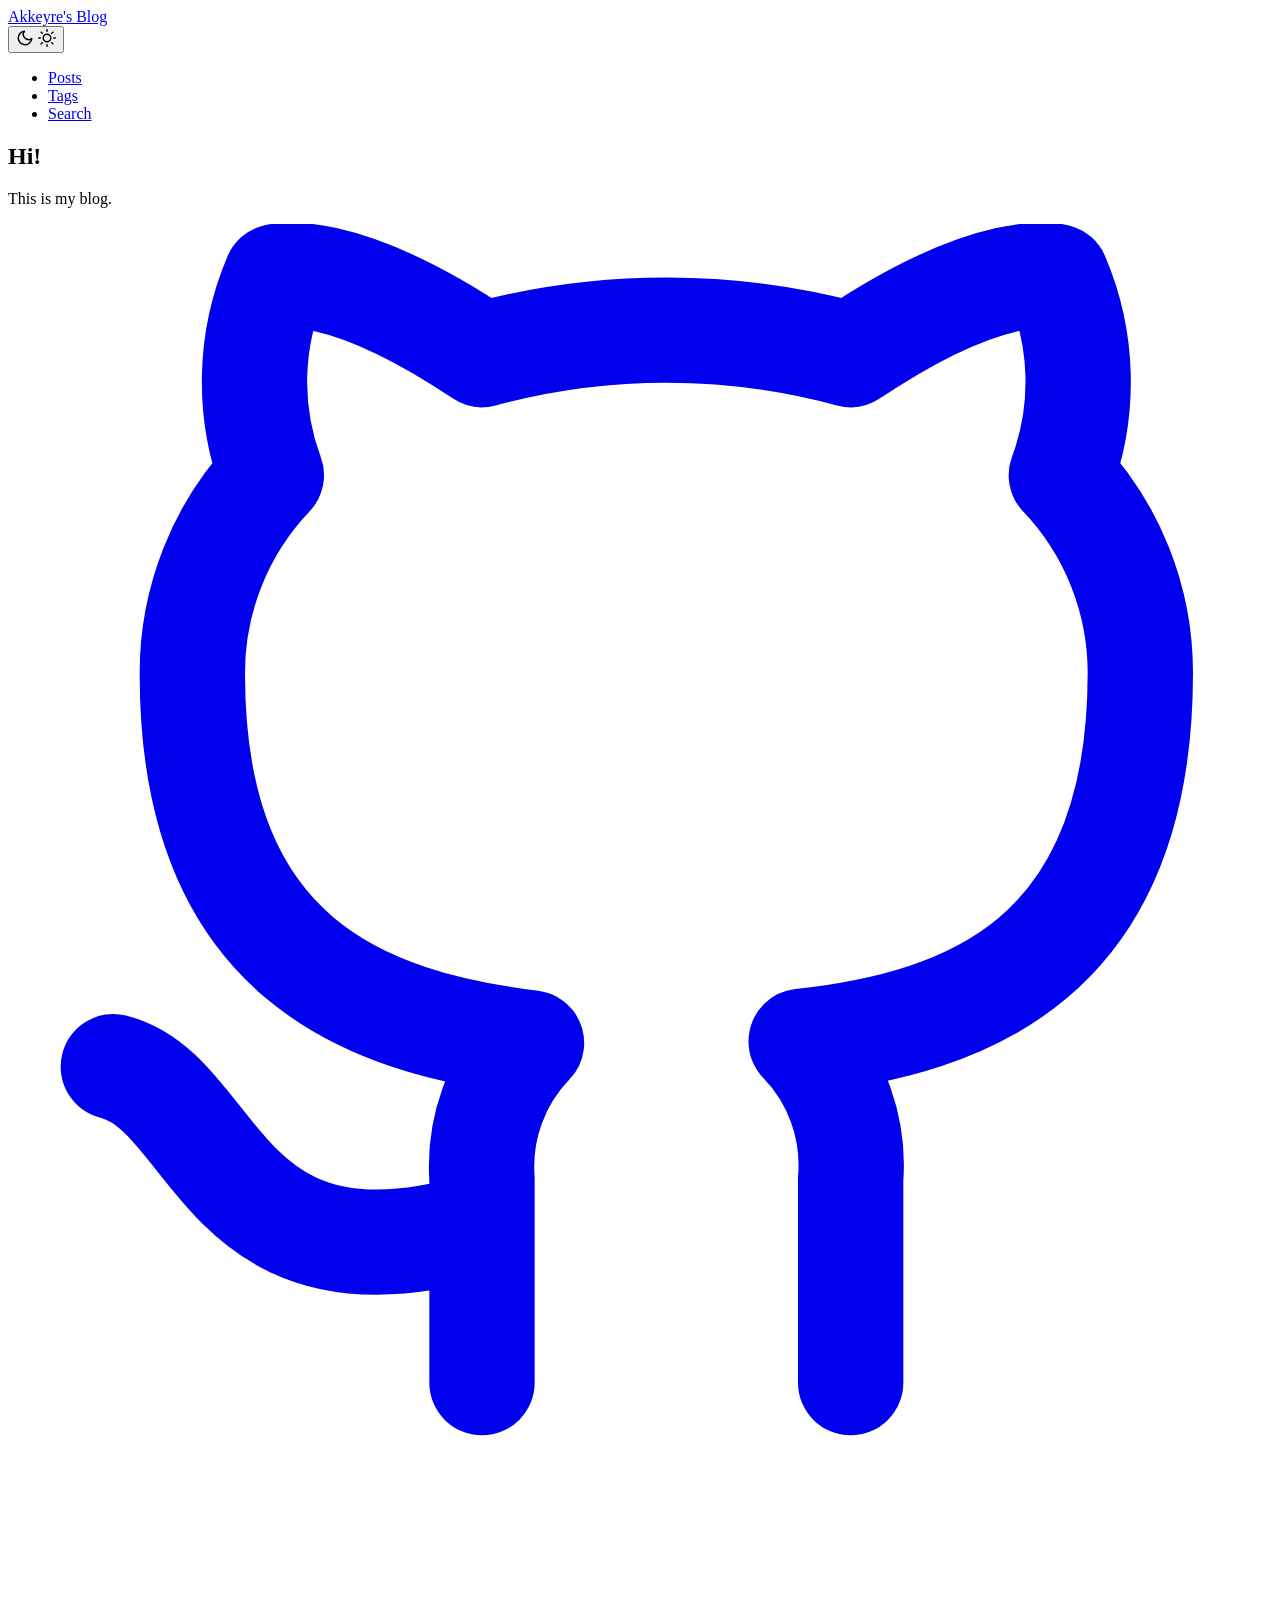
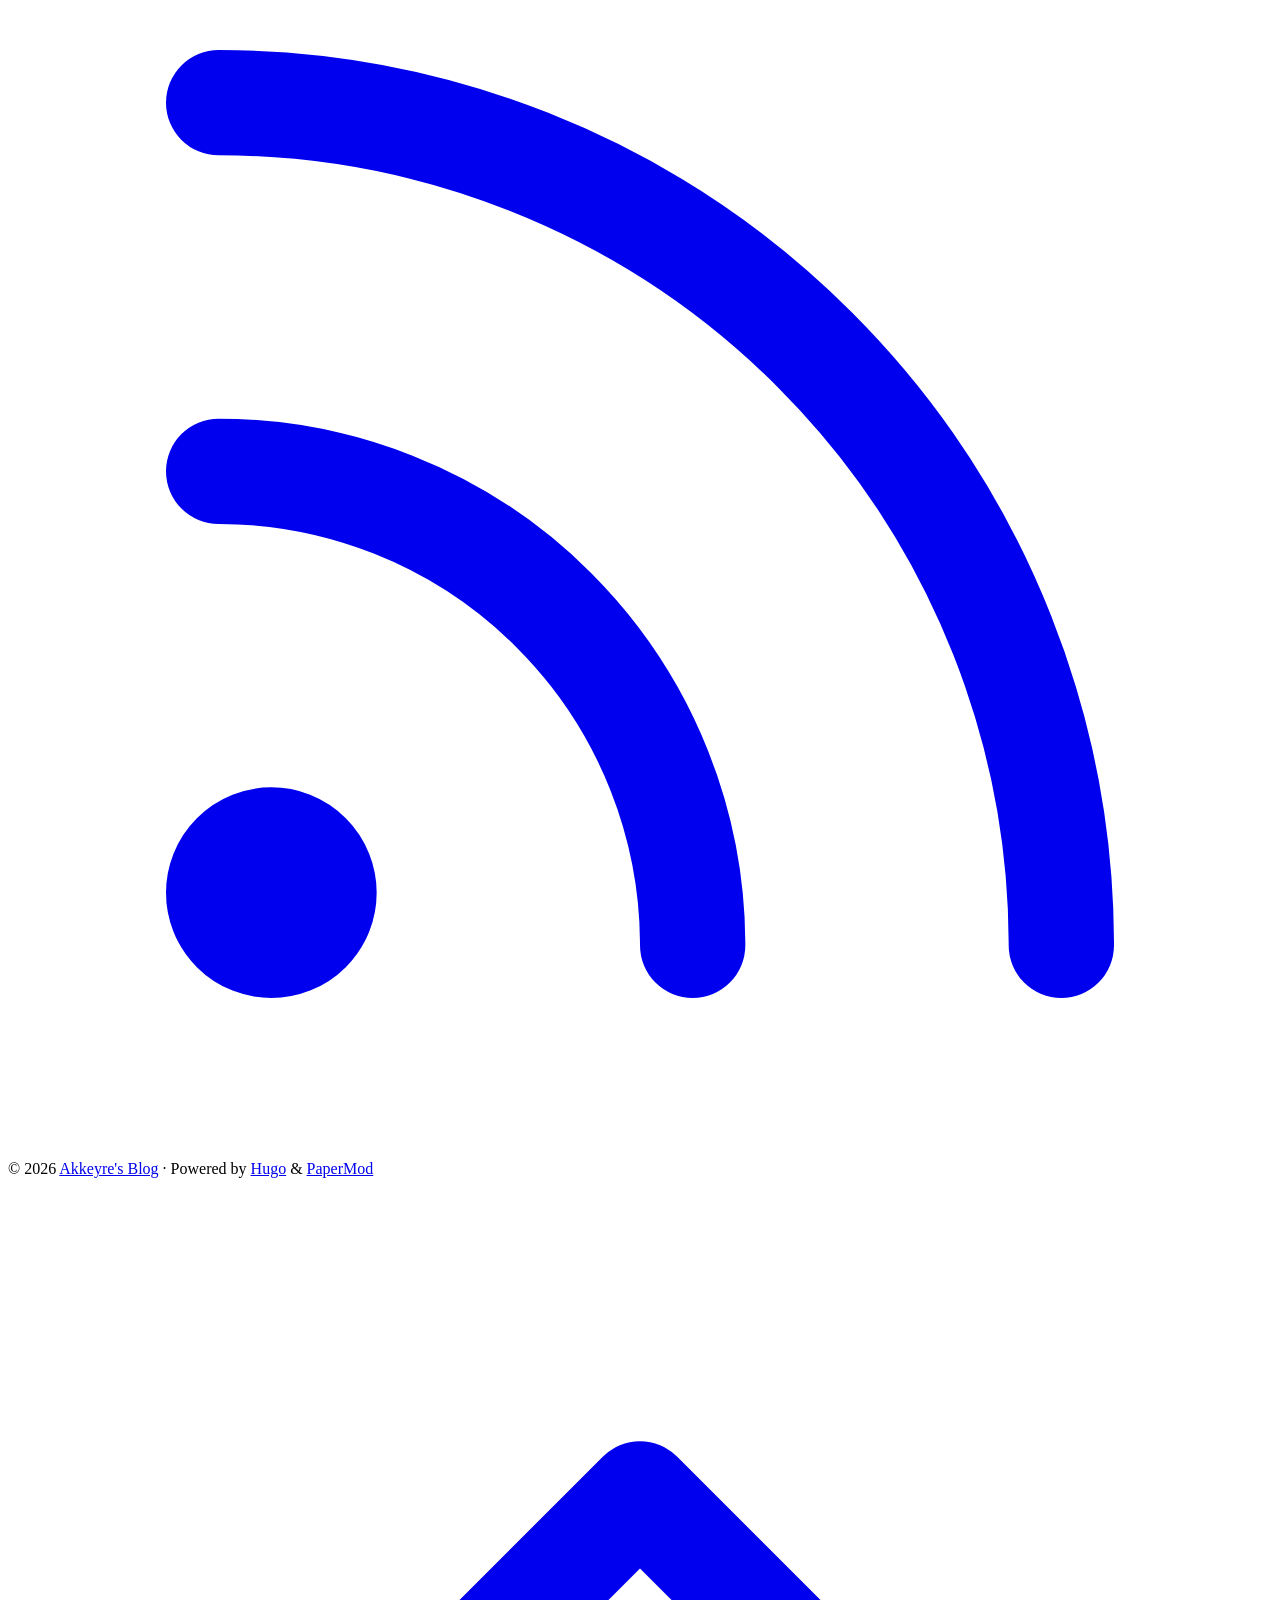
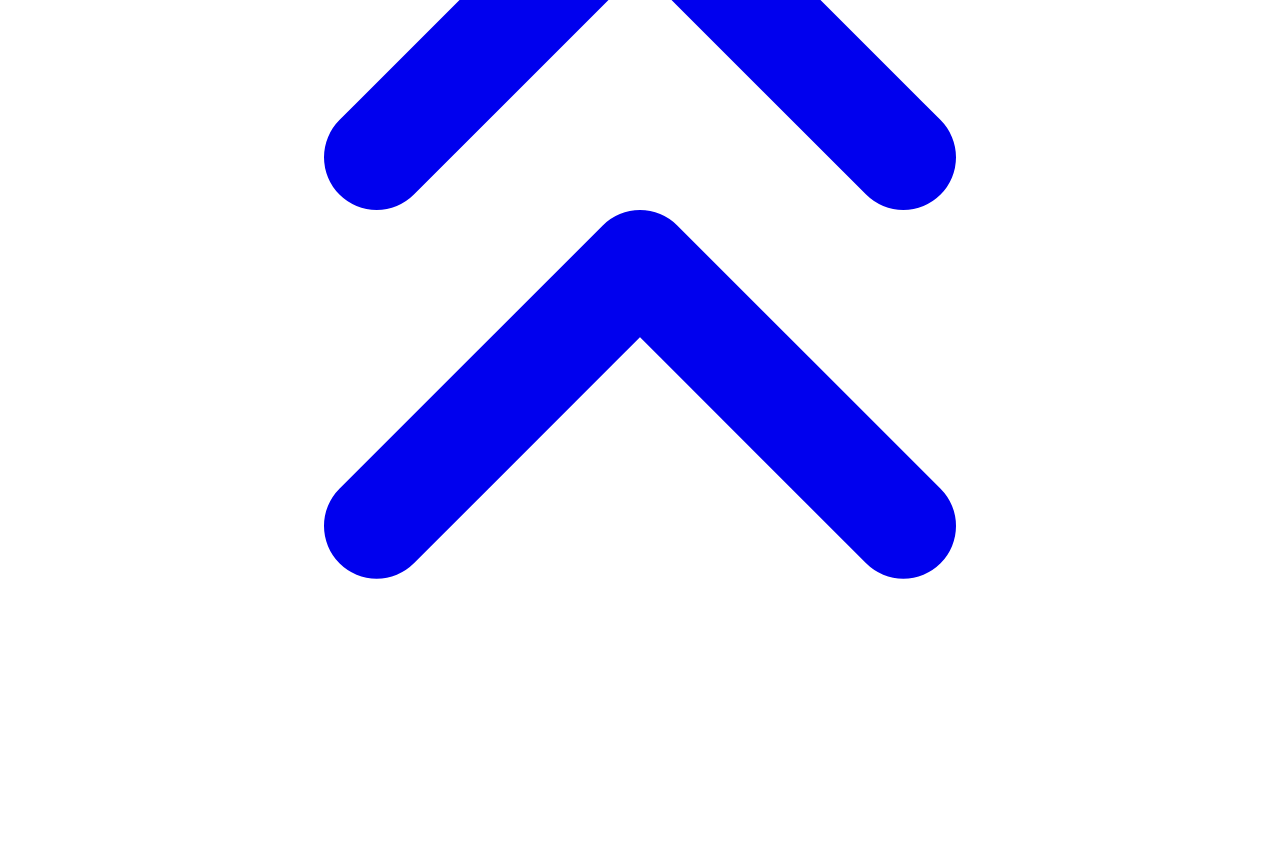
==== public/index.html @ f438a2f2 "add hugo site" ====
<!DOCTYPE html>
<html lang="en" dir="auto" data-theme="auto">

<head>
	<meta name="generator" content="Hugo 0.146.0"><script src="/livereload.js?mindelay=10&amp;v=2&amp;port=1313&amp;path=livereload" data-no-instant defer></script><meta charset="utf-8">
<meta http-equiv="X-UA-Compatible" content="IE=edge">
<meta name="viewport" content="width=device-width, initial-scale=1, shrink-to-fit=no">
<meta name="robots" content="noindex, nofollow">
<title>Akkeyre&#39;s Blog</title>

<meta name="description" content="Writing about things I find interesting">
<meta name="author" content="Akkeyre">
<link rel="canonical" href="http://localhost:1313/">
<link crossorigin="anonymous" href="/assets/css/stylesheet.4b72e7725c68fccaac08b7b94b4bf3724ac8531837c6717dbd3e55b5a23b0117.css" integrity="sha256-S3Lnclxo/MqsCLe5S0vzckrIUxg3xnF9vT5VtaI7ARc=" rel="preload stylesheet" as="style">
<link rel="icon" href="http://localhost:1313/favicon.ico">
<link rel="icon" type="image/png" sizes="16x16" href="http://localhost:1313/favicon-16x16.png">
<link rel="icon" type="image/png" sizes="32x32" href="http://localhost:1313/favicon-32x32.png">
<link rel="apple-touch-icon" href="http://localhost:1313/apple-touch-icon.png">
<link rel="mask-icon" href="http://localhost:1313/safari-pinned-tab.svg">
<meta name="theme-color" content="#2e2e33">
<meta name="msapplication-TileColor" content="#2e2e33">
<link rel="alternate" type="application/rss+xml" href="http://localhost:1313/index.xml" title="rss">
<link rel="alternate" type="application/json" href="http://localhost:1313/index.json" title="json">
<link rel="alternate" hreflang="en" href="http://localhost:1313/">
<noscript>
    <style>
        #theme-toggle,
        .top-link {
            display: none;
        }

    </style>
    <style>
        @media (prefers-color-scheme: dark) {
            :root {
                --theme: rgb(29, 30, 32);
                --entry: rgb(46, 46, 51);
                --primary: rgb(218, 218, 219);
                --secondary: rgb(155, 156, 157);
                --tertiary: rgb(65, 66, 68);
                --content: rgb(196, 196, 197);
                --code-block-bg: rgb(46, 46, 51);
                --code-bg: rgb(55, 56, 62);
                --border: rgb(51, 51, 51);
                color-scheme: dark;
            }

            .list {
                background: var(--theme);
            }

            .toc {
                background: var(--entry);
            }
        }

    </style>
</noscript>
<script>
    if (localStorage.getItem("pref-theme") === "dark") {
        document.querySelector("html").dataset.theme = 'dark';
    } else if (localStorage.getItem("pref-theme") === "light") {
       document.querySelector("html").dataset.theme = 'light';
    } else if (window.matchMedia('(prefers-color-scheme: dark)').matches) {
        document.querySelector("html").dataset.theme = 'dark';
    } else {
        document.querySelector("html").dataset.theme = 'light';
    }

</script>

</head>
<body class="list" id="top">
    <header class="header">
    <nav class="header-nav">
        <div class="logo">
            <a href="http://localhost:1313/" accesskey="h" title="Akkeyre&#39;s Blog (Alt + H)">Akkeyre&#39;s Blog</a>
            <div class="logo-switches">
                <button id="theme-toggle" class="theme-toggle" accesskey="t" title="(Alt + T)" aria-label="Toggle theme">
                    <svg class="moon" xmlns="http://www.w3.org/2000/svg" width="18" height="18" viewBox="0 0 24 24"
                        fill="none" stroke="currentColor" stroke-width="2" stroke-linecap="round"
                        stroke-linejoin="round">
                        <path d="M21 12.79A9 9 0 1 1 11.21 3 7 7 0 0 0 21 12.79z"></path>
                    </svg>
                    <svg class="sun" xmlns="http://www.w3.org/2000/svg" width="18" height="18" viewBox="0 0 24 24"
                        fill="none" stroke="currentColor" stroke-width="2" stroke-linecap="round"
                        stroke-linejoin="round">
                        <circle cx="12" cy="12" r="5"></circle>
                        <line x1="12" y1="1" x2="12" y2="3"></line>
                        <line x1="12" y1="21" x2="12" y2="23"></line>
                        <line x1="4.22" y1="4.22" x2="5.64" y2="5.64"></line>
                        <line x1="18.36" y1="18.36" x2="19.78" y2="19.78"></line>
                        <line x1="1" y1="12" x2="3" y2="12"></line>
                        <line x1="21" y1="12" x2="23" y2="12"></line>
                        <line x1="4.22" y1="19.78" x2="5.64" y2="18.36"></line>
                        <line x1="18.36" y1="5.64" x2="19.78" y2="4.22"></line>
                    </svg>
                </button>
            </div>
        </div>
        <ul id="menu" class="menu">
            <li>
                <a href="http://localhost:1313/posts/" title="Posts">
                    <span>Posts</span>
                </a>
            </li>
            <li>
                <a href="http://localhost:1313/tags/" title="Tags">
                    <span>Tags</span>
                </a>
            </li>
            <li>
                <a href="http://localhost:1313/search/" title="Search (Alt &#43; /)" accesskey=/>
                    <span>Search</span>
                </a>
            </li>
        </ul>
    </nav>
</header>
<main class="main"> 
<article class="first-entry home-info">
    <header class="entry-header">
        <h1>Hi!</h1>
    </header>
    <div class="entry-content md-content">
        
        <p>This is my blog.</p>

    </div>
    <footer class="entry-footer">
        <div class="social-icons" >
    <a href="https://github.com/Akkeyre" target="_blank" rel="noopener noreferrer me"
        title="Github">
        <svg xmlns="http://www.w3.org/2000/svg" viewBox="0 0 24 24" fill="none" stroke="currentColor" stroke-width="2"
    stroke-linecap="round" stroke-linejoin="round">
    <path
        d="M9 19c-5 1.5-5-2.5-7-3m14 6v-3.87a3.37 3.37 0 0 0-.94-2.61c3.14-.35 6.44-1.54 6.44-7A5.44 5.44 0 0 0 20 4.77 5.07 5.07 0 0 0 19.91 1S18.73.65 16 2.48a13.38 13.38 0 0 0-7 0C6.27.65 5.09 1 5.09 1A5.07 5.07 0 0 0 5 4.77a5.44 5.44 0 0 0-1.5 3.78c0 5.42 3.3 6.61 6.44 7A3.37 3.37 0 0 0 9 18.13V22">
    </path>
</svg>
    </a>
    <a href="/index.xml" target="_blank" rel="noopener noreferrer me"
        title="Rss">
        <svg xmlns="http://www.w3.org/2000/svg" viewBox="0 0 24 24" fill="none" stroke="currentColor" stroke-width="2"
    stroke-linecap="round" stroke-linejoin="round">
    <path d="M4 11a9 9 0 0 1 9 9" />
    <path d="M4 4a16 16 0 0 1 16 16" />
    <circle cx="5" cy="19" r="1" />
</svg>
    </a>
</div>

    </footer>
</article>
    </main>
    
<footer class="footer">
        <span>&copy; 2026 <a href="http://localhost:1313/">Akkeyre&#39;s Blog</a></span> · 

    <span>
        Powered by
        <a href="https://gohugo.io/" rel="noopener noreferrer" target="_blank">Hugo</a> &
        <a href="https://github.com/adityatelange/hugo-PaperMod/" rel="noopener" target="_blank">PaperMod</a>
    </span>
</footer>
<a href="#top" id="top-link" class="top-link hidden" aria-label="go to top" title="Go to Top (Alt + G)" accesskey="g">
    <svg xmlns="http://www.w3.org/2000/svg" viewBox="0 0 24 24" fill="none" stroke="currentColor" stroke-width="2"
        stroke-linecap="round" stroke-linejoin="round" class="feather feather-chevrons-up">
        <polyline points="17 11 12 6 7 11"></polyline>
        <polyline points="17 18 12 13 7 18"></polyline>
    </svg>
</a>

<script>
    let menu = document.getElementById('menu');
    if (menu) {
        
        const scrollPosition = localStorage.getItem("menu-scroll-position");
        if (scrollPosition) {
            menu.scrollLeft = parseInt(scrollPosition, 10);
        }
        
        menu.onscroll = function () {
            localStorage.setItem("menu-scroll-position", menu.scrollLeft);
        }
    }

    document.querySelectorAll('a[href^="#"]').forEach(anchor => {
        anchor.addEventListener("click", function (e) {
            e.preventDefault();
            var id = this.getAttribute("href").substr(1);
            if (!window.matchMedia('(prefers-reduced-motion: reduce)').matches) {
                document.querySelector(`[id='${decodeURIComponent(id)}']`).scrollIntoView({
                    behavior: "smooth"
                });
            } else {
                document.querySelector(`[id='${decodeURIComponent(id)}']`).scrollIntoView();
            }
            if (id === "top") {
                history.replaceState(null, null, " ");
            } else {
                history.pushState(null, null, `#${id}`);
            }
        });
    });

</script>
<script>
    var toplink = document.getElementById("top-link");
    window.onscroll = function () {
        const scrollThreshold = window.innerHeight;
        if (document.body.scrollTop > scrollThreshold || document.documentElement.scrollTop > scrollThreshold) {
            toplink.classList.remove("hidden");
        } else {
            toplink.classList.add("hidden");
        }
    };

</script>
<script>
    document.getElementById("theme-toggle").addEventListener("click", () => {
        const html = document.querySelector("html");
        if (html.dataset.theme === "dark") {
            html.dataset.theme = 'light';
            localStorage.setItem("pref-theme", 'light');
        } else {
            html.dataset.theme = 'dark';
            localStorage.setItem("pref-theme", 'dark');
        }
    })

</script>
</body>

</html>
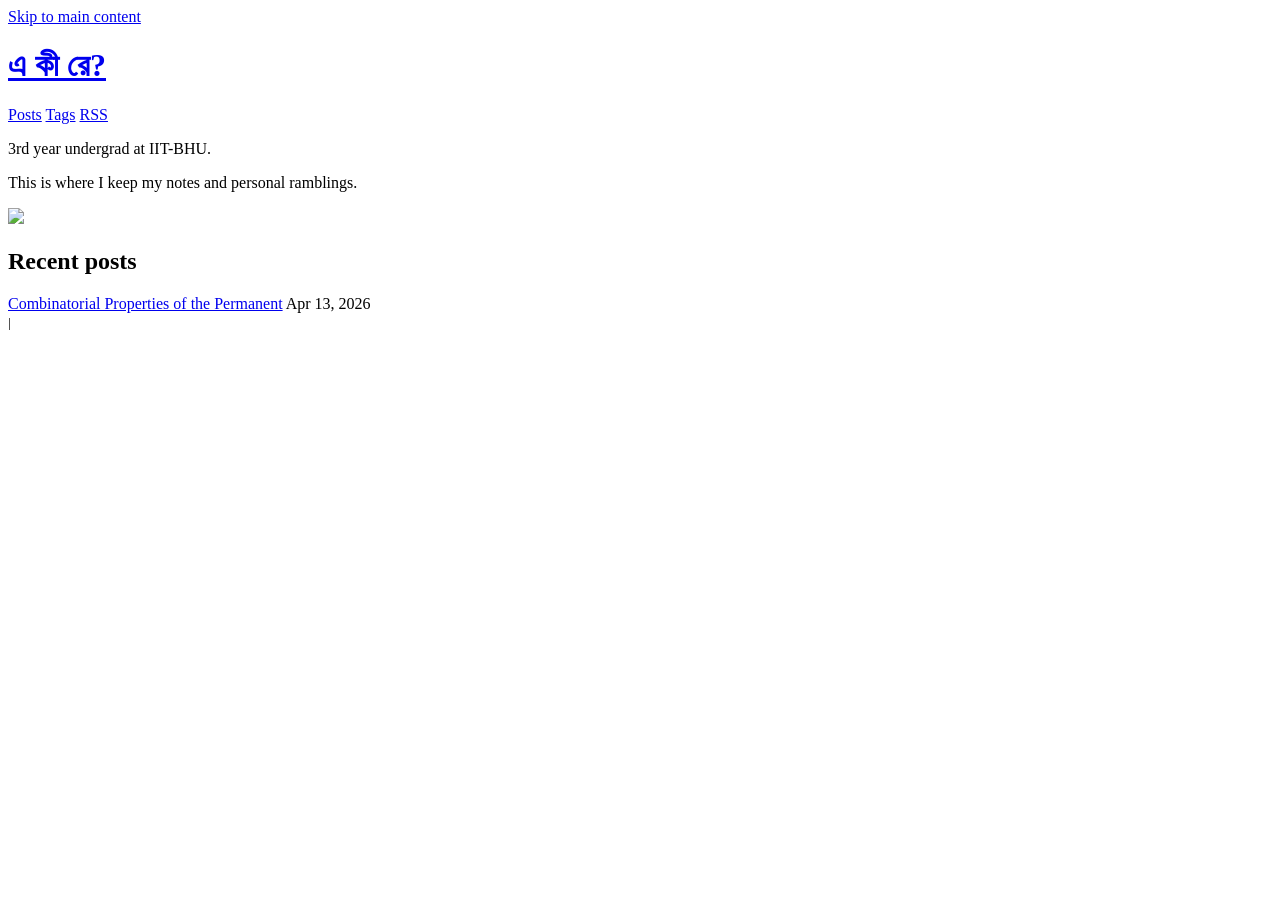
==== commit 288b8379: "changes to site" ====
--- a/public/index.html
+++ b/public/index.html
@@ -1,234 +1,110 @@
 <!DOCTYPE html>
-<html lang="en" dir="auto" data-theme="auto">
+<html lang="en-us">
 
 <head>
-	<meta name="generator" content="Hugo 0.146.0"><script src="/livereload.js?mindelay=10&amp;v=2&amp;port=1313&amp;path=livereload" data-no-instant defer></script><meta charset="utf-8">
-<meta http-equiv="X-UA-Compatible" content="IE=edge">
-<meta name="viewport" content="width=device-width, initial-scale=1, shrink-to-fit=no">
-<meta name="robots" content="noindex, nofollow">
-<title>Akkeyre&#39;s Blog</title>
+	<meta name="generator" content="Hugo 0.146.0"><script src="/livereload.js?mindelay=10&amp;v=2&amp;port=1313&amp;path=livereload" data-no-instant defer></script>
+  <meta http-equiv="X-Clacks-Overhead" content="GNU Terry Pratchett" />
+  <meta charset="utf-8">
+  <meta name="viewport" content="width=device-width, initial-scale=1.0" />
+<title>Akkeyre | Akkeyre&#39;s Blog</title>
+<meta name="title" content="Akkeyre" />
+<meta name="description" content="Writing about things I find interesting" />
+<meta name="author" content="" />
+<meta name="keywords" content="combinatorics,linear algebra,math," />
 
-<meta name="description" content="Writing about things I find interesting">
-<meta name="author" content="Akkeyre">
-<link rel="canonical" href="http://localhost:1313/">
-<link crossorigin="anonymous" href="/assets/css/stylesheet.4b72e7725c68fccaac08b7b94b4bf3724ac8531837c6717dbd3e55b5a23b0117.css" integrity="sha256-S3Lnclxo/MqsCLe5S0vzckrIUxg3xnF9vT5VtaI7ARc=" rel="preload stylesheet" as="style">
-<link rel="icon" href="http://localhost:1313/favicon.ico">
-<link rel="icon" type="image/png" sizes="16x16" href="http://localhost:1313/favicon-16x16.png">
-<link rel="icon" type="image/png" sizes="32x32" href="http://localhost:1313/favicon-32x32.png">
-<link rel="apple-touch-icon" href="http://localhost:1313/apple-touch-icon.png">
-<link rel="mask-icon" href="http://localhost:1313/safari-pinned-tab.svg">
-<meta name="theme-color" content="#2e2e33">
-<meta name="msapplication-TileColor" content="#2e2e33">
-<link rel="alternate" type="application/rss+xml" href="http://localhost:1313/index.xml" title="rss">
-<link rel="alternate" type="application/json" href="http://localhost:1313/index.json" title="json">
-<link rel="alternate" hreflang="en" href="http://localhost:1313/">
-<noscript>
-    <style>
-        #theme-toggle,
-        .top-link {
-            display: none;
-        }
 
-    </style>
-    <style>
-        @media (prefers-color-scheme: dark) {
-            :root {
-                --theme: rgb(29, 30, 32);
-                --entry: rgb(46, 46, 51);
-                --primary: rgb(218, 218, 219);
-                --secondary: rgb(155, 156, 157);
-                --tertiary: rgb(65, 66, 68);
-                --content: rgb(196, 196, 197);
-                --code-block-bg: rgb(46, 46, 51);
-                --code-bg: rgb(55, 56, 62);
-                --border: rgb(51, 51, 51);
-                color-scheme: dark;
-            }
 
-            .list {
-                background: var(--theme);
-            }
 
-            .toc {
-                background: var(--entry);
-            }
-        }
 
-    </style>
-</noscript>
-<script>
-    if (localStorage.getItem("pref-theme") === "dark") {
-        document.querySelector("html").dataset.theme = 'dark';
-    } else if (localStorage.getItem("pref-theme") === "light") {
-       document.querySelector("html").dataset.theme = 'light';
-    } else if (window.matchMedia('(prefers-color-scheme: dark)').matches) {
-        document.querySelector("html").dataset.theme = 'dark';
-    } else {
-        document.querySelector("html").dataset.theme = 'light';
-    }
 
-</script>
+  
+  <meta property="og:url" content="http://localhost:1313/">
+  <meta property="og:site_name" content="Akkeyre&#39;s Blog">
+  <meta property="og:title" content="Akkeyre">
+  <meta property="og:description" content="3rd year undergrad at IIT-BHU.
+This is where I keep my notes and personal ramblings.">
+  <meta property="og:locale" content="en_us">
+  <meta property="og:type" content="website">
+
+
+  
+  
+  <meta name="twitter:card" content="summary">
+  <meta name="twitter:title" content="Akkeyre">
+  <meta name="twitter:description" content="3rd year undergrad at IIT-BHU.
+This is where I keep my notes and personal ramblings.">
+
+
+  
+  
+  <meta itemprop="name" content="Akkeyre">
+  <meta itemprop="description" content="3rd year undergrad at IIT-BHU.
+This is where I keep my notes and personal ramblings.">
+  <meta itemprop="datePublished" content="2026-04-13T00:00:00+00:00">
+  <meta itemprop="dateModified" content="2026-04-13T00:00:00+00:00">
+  <meta itemprop="wordCount" content="15">
+
+<meta name="referrer" content="no-referrer-when-downgrade" />
+
+  
+  <link href="/original.min.css" rel="stylesheet">
+
+  
+
+  
+
+  <link rel="alternate" type="application/rss+xml" href="http://localhost:1313/index.xml" title="Akkeyre's Blog" />
+  <link rel="stylesheet" href="/css/custom.css">
+
 
 </head>
-<body class="list" id="top">
-    <header class="header">
-    <nav class="header-nav">
-        <div class="logo">
-            <a href="http://localhost:1313/" accesskey="h" title="Akkeyre&#39;s Blog (Alt + H)">Akkeyre&#39;s Blog</a>
-            <div class="logo-switches">
-                <button id="theme-toggle" class="theme-toggle" accesskey="t" title="(Alt + T)" aria-label="Toggle theme">
-                    <svg class="moon" xmlns="http://www.w3.org/2000/svg" width="18" height="18" viewBox="0 0 24 24"
-                        fill="none" stroke="currentColor" stroke-width="2" stroke-linecap="round"
-                        stroke-linejoin="round">
-                        <path d="M21 12.79A9 9 0 1 1 11.21 3 7 7 0 0 0 21 12.79z"></path>
-                    </svg>
-                    <svg class="sun" xmlns="http://www.w3.org/2000/svg" width="18" height="18" viewBox="0 0 24 24"
-                        fill="none" stroke="currentColor" stroke-width="2" stroke-linecap="round"
-                        stroke-linejoin="round">
-                        <circle cx="12" cy="12" r="5"></circle>
-                        <line x1="12" y1="1" x2="12" y2="3"></line>
-                        <line x1="12" y1="21" x2="12" y2="23"></line>
-                        <line x1="4.22" y1="4.22" x2="5.64" y2="5.64"></line>
-                        <line x1="18.36" y1="18.36" x2="19.78" y2="19.78"></line>
-                        <line x1="1" y1="12" x2="3" y2="12"></line>
-                        <line x1="21" y1="12" x2="23" y2="12"></line>
-                        <line x1="4.22" y1="19.78" x2="5.64" y2="18.36"></line>
-                        <line x1="18.36" y1="5.64" x2="19.78" y2="4.22"></line>
-                    </svg>
-                </button>
-            </div>
-        </div>
-        <ul id="menu" class="menu">
-            <li>
-                <a href="http://localhost:1313/posts/" title="Posts">
-                    <span>Posts</span>
-                </a>
-            </li>
-            <li>
-                <a href="http://localhost:1313/tags/" title="Tags">
-                    <span>Tags</span>
-                </a>
-            </li>
-            <li>
-                <a href="http://localhost:1313/search/" title="Search (Alt &#43; /)" accesskey=/>
-                    <span>Search</span>
-                </a>
-            </li>
-        </ul>
-    </nav>
+
+<body>
+  <header><a class="skip-link" href="#main-content">Skip to main content</a>
+<a href="/" class="title"><h1>এ কী রে?</h1></a>
+<nav>
+  <a href="/posts/">Posts</a>
+
+  <a href="/tags/">Tags</a>
+
+<a href='http://localhost:1313/index.xml'>RSS</a>
+
+
+
+
+
+
+
+</nav>
 </header>
-<main class="main"> 
-<article class="first-entry home-info">
-    <header class="entry-header">
-        <h1>Hi!</h1>
-    </header>
-    <div class="entry-content md-content">
-        
-        <p>This is my blog.</p>
+  <main id="main-content">
+<div class="home">
+  <div class="intro">
+    <p>3rd year undergrad at IIT-BHU.</p>
+<p>This is where I keep my notes and personal ramblings.</p>
+<p>
+  <img src="/images/comic.png" class="comic">
+</p>
 
+  </div>
+
+  <div class="posts">
+    <h2>Recent posts</h2>
+    
+    <div class="post-item">
+      <a href="http://localhost:1313/posts/permanent-combinatorics/">Combinatorial Properties of the Permanent</a>
+      <span class="date">Apr 13, 2026</span>
     </div>
-    <footer class="entry-footer">
-        <div class="social-icons" >
-    <a href="https://github.com/Akkeyre" target="_blank" rel="noopener noreferrer me"
-        title="Github">
-        <svg xmlns="http://www.w3.org/2000/svg" viewBox="0 0 24 24" fill="none" stroke="currentColor" stroke-width="2"
-    stroke-linecap="round" stroke-linejoin="round">
-    <path
-        d="M9 19c-5 1.5-5-2.5-7-3m14 6v-3.87a3.37 3.37 0 0 0-.94-2.61c3.14-.35 6.44-1.54 6.44-7A5.44 5.44 0 0 0 20 4.77 5.07 5.07 0 0 0 19.91 1S18.73.65 16 2.48a13.38 13.38 0 0 0-7 0C6.27.65 5.09 1 5.09 1A5.07 5.07 0 0 0 5 4.77a5.44 5.44 0 0 0-1.5 3.78c0 5.42 3.3 6.61 6.44 7A3.37 3.37 0 0 0 9 18.13V22">
-    </path>
-</svg>
-    </a>
-    <a href="/index.xml" target="_blank" rel="noopener noreferrer me"
-        title="Rss">
-        <svg xmlns="http://www.w3.org/2000/svg" viewBox="0 0 24 24" fill="none" stroke="currentColor" stroke-width="2"
-    stroke-linecap="round" stroke-linejoin="round">
-    <path d="M4 11a9 9 0 0 1 9 9" />
-    <path d="M4 4a16 16 0 0 1 16 16" />
-    <circle cx="5" cy="19" r="1" />
-</svg>
-    </a>
+    
+  </div>
 </div>
 
-    </footer>
-</article>
-    </main>
+  </main>
+  <footer><small>
+   | 
+</small></footer>
+
     
-<footer class="footer">
-        <span>&copy; 2026 <a href="http://localhost:1313/">Akkeyre&#39;s Blog</a></span> · 
-
-    <span>
-        Powered by
-        <a href="https://gohugo.io/" rel="noopener noreferrer" target="_blank">Hugo</a> &
-        <a href="https://github.com/adityatelange/hugo-PaperMod/" rel="noopener" target="_blank">PaperMod</a>
-    </span>
-</footer>
-<a href="#top" id="top-link" class="top-link hidden" aria-label="go to top" title="Go to Top (Alt + G)" accesskey="g">
-    <svg xmlns="http://www.w3.org/2000/svg" viewBox="0 0 24 24" fill="none" stroke="currentColor" stroke-width="2"
-        stroke-linecap="round" stroke-linejoin="round" class="feather feather-chevrons-up">
-        <polyline points="17 11 12 6 7 11"></polyline>
-        <polyline points="17 18 12 13 7 18"></polyline>
-    </svg>
-</a>
-
-<script>
-    let menu = document.getElementById('menu');
-    if (menu) {
-        
-        const scrollPosition = localStorage.getItem("menu-scroll-position");
-        if (scrollPosition) {
-            menu.scrollLeft = parseInt(scrollPosition, 10);
-        }
-        
-        menu.onscroll = function () {
-            localStorage.setItem("menu-scroll-position", menu.scrollLeft);
-        }
-    }
-
-    document.querySelectorAll('a[href^="#"]').forEach(anchor => {
-        anchor.addEventListener("click", function (e) {
-            e.preventDefault();
-            var id = this.getAttribute("href").substr(1);
-            if (!window.matchMedia('(prefers-reduced-motion: reduce)').matches) {
-                document.querySelector(`[id='${decodeURIComponent(id)}']`).scrollIntoView({
-                    behavior: "smooth"
-                });
-            } else {
-                document.querySelector(`[id='${decodeURIComponent(id)}']`).scrollIntoView();
-            }
-            if (id === "top") {
-                history.replaceState(null, null, " ");
-            } else {
-                history.pushState(null, null, `#${id}`);
-            }
-        });
-    });
-
-</script>
-<script>
-    var toplink = document.getElementById("top-link");
-    window.onscroll = function () {
-        const scrollThreshold = window.innerHeight;
-        if (document.body.scrollTop > scrollThreshold || document.documentElement.scrollTop > scrollThreshold) {
-            toplink.classList.remove("hidden");
-        } else {
-            toplink.classList.add("hidden");
-        }
-    };
-
-</script>
-<script>
-    document.getElementById("theme-toggle").addEventListener("click", () => {
-        const html = document.querySelector("html");
-        if (html.dataset.theme === "dark") {
-            html.dataset.theme = 'light';
-            localStorage.setItem("pref-theme", 'light');
-        } else {
-            html.dataset.theme = 'dark';
-            localStorage.setItem("pref-theme", 'dark');
-        }
-    })
-
-</script>
 </body>
 
 </html>
